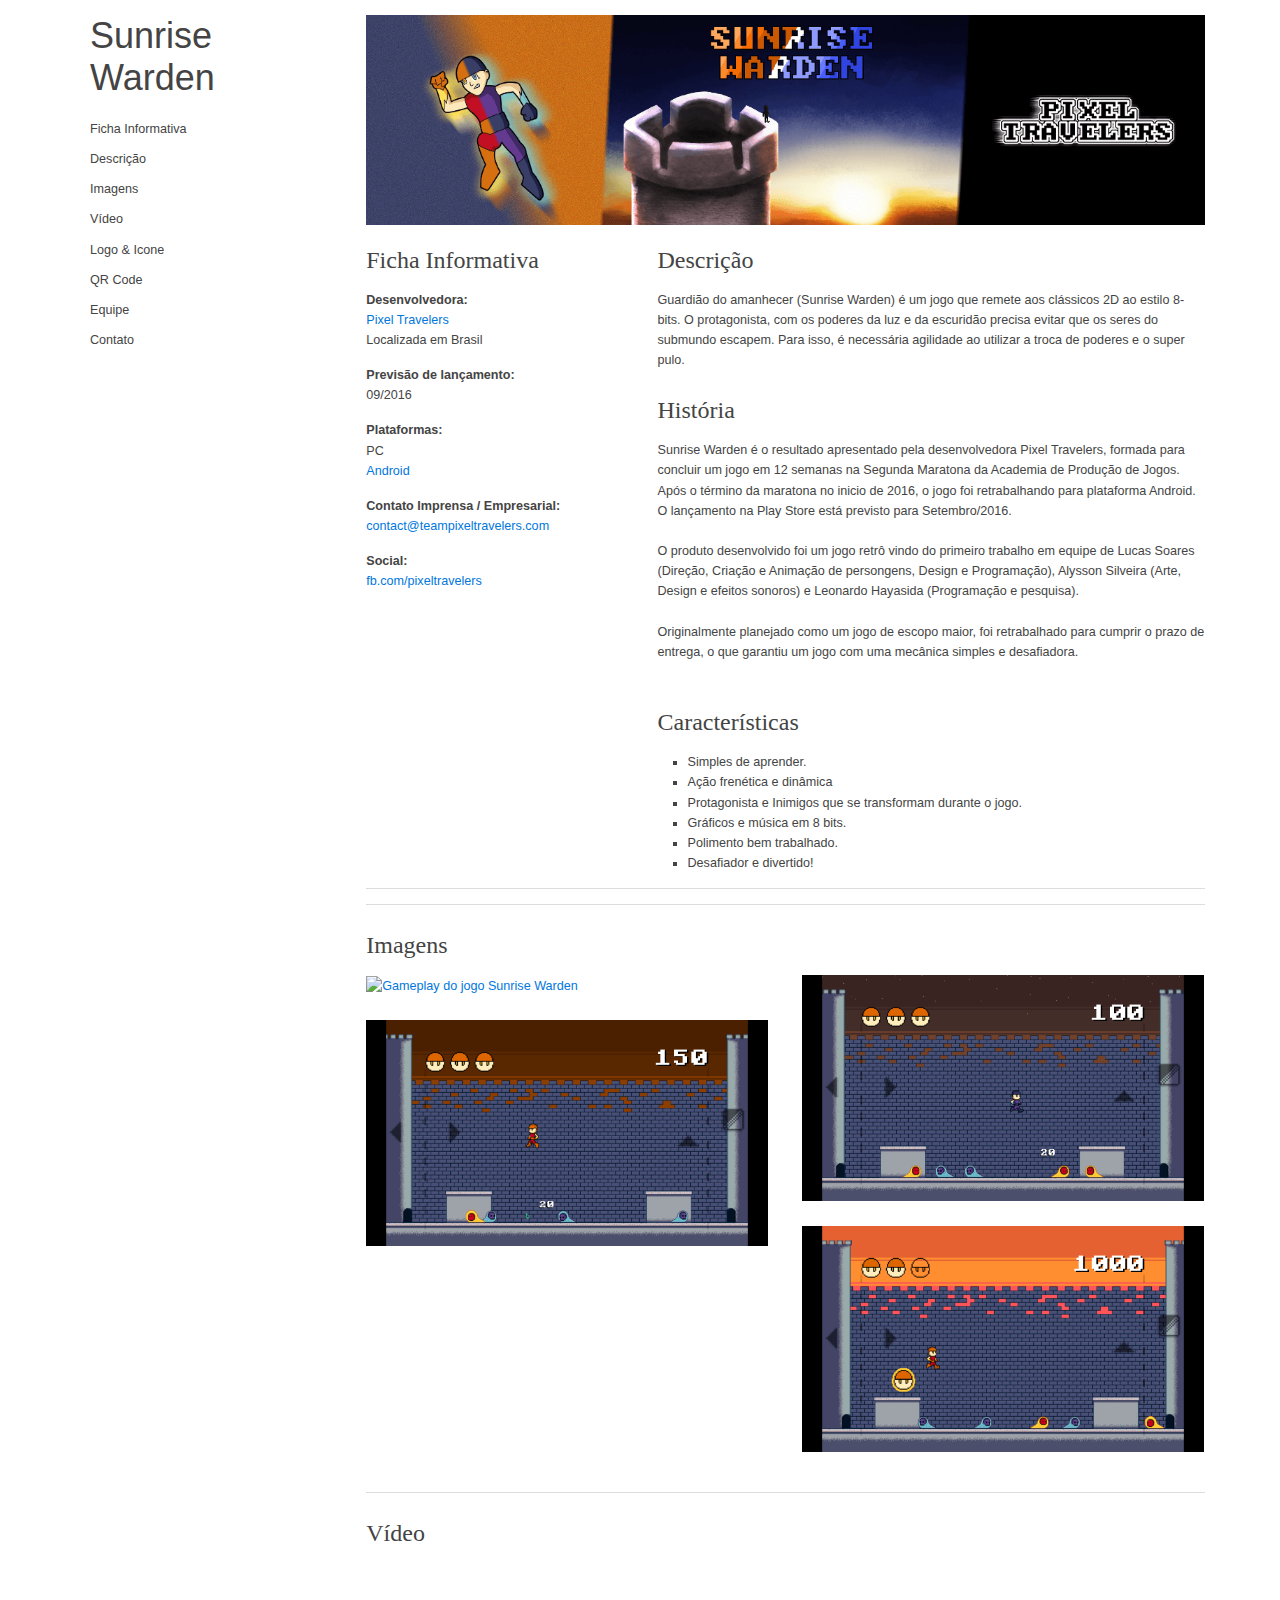
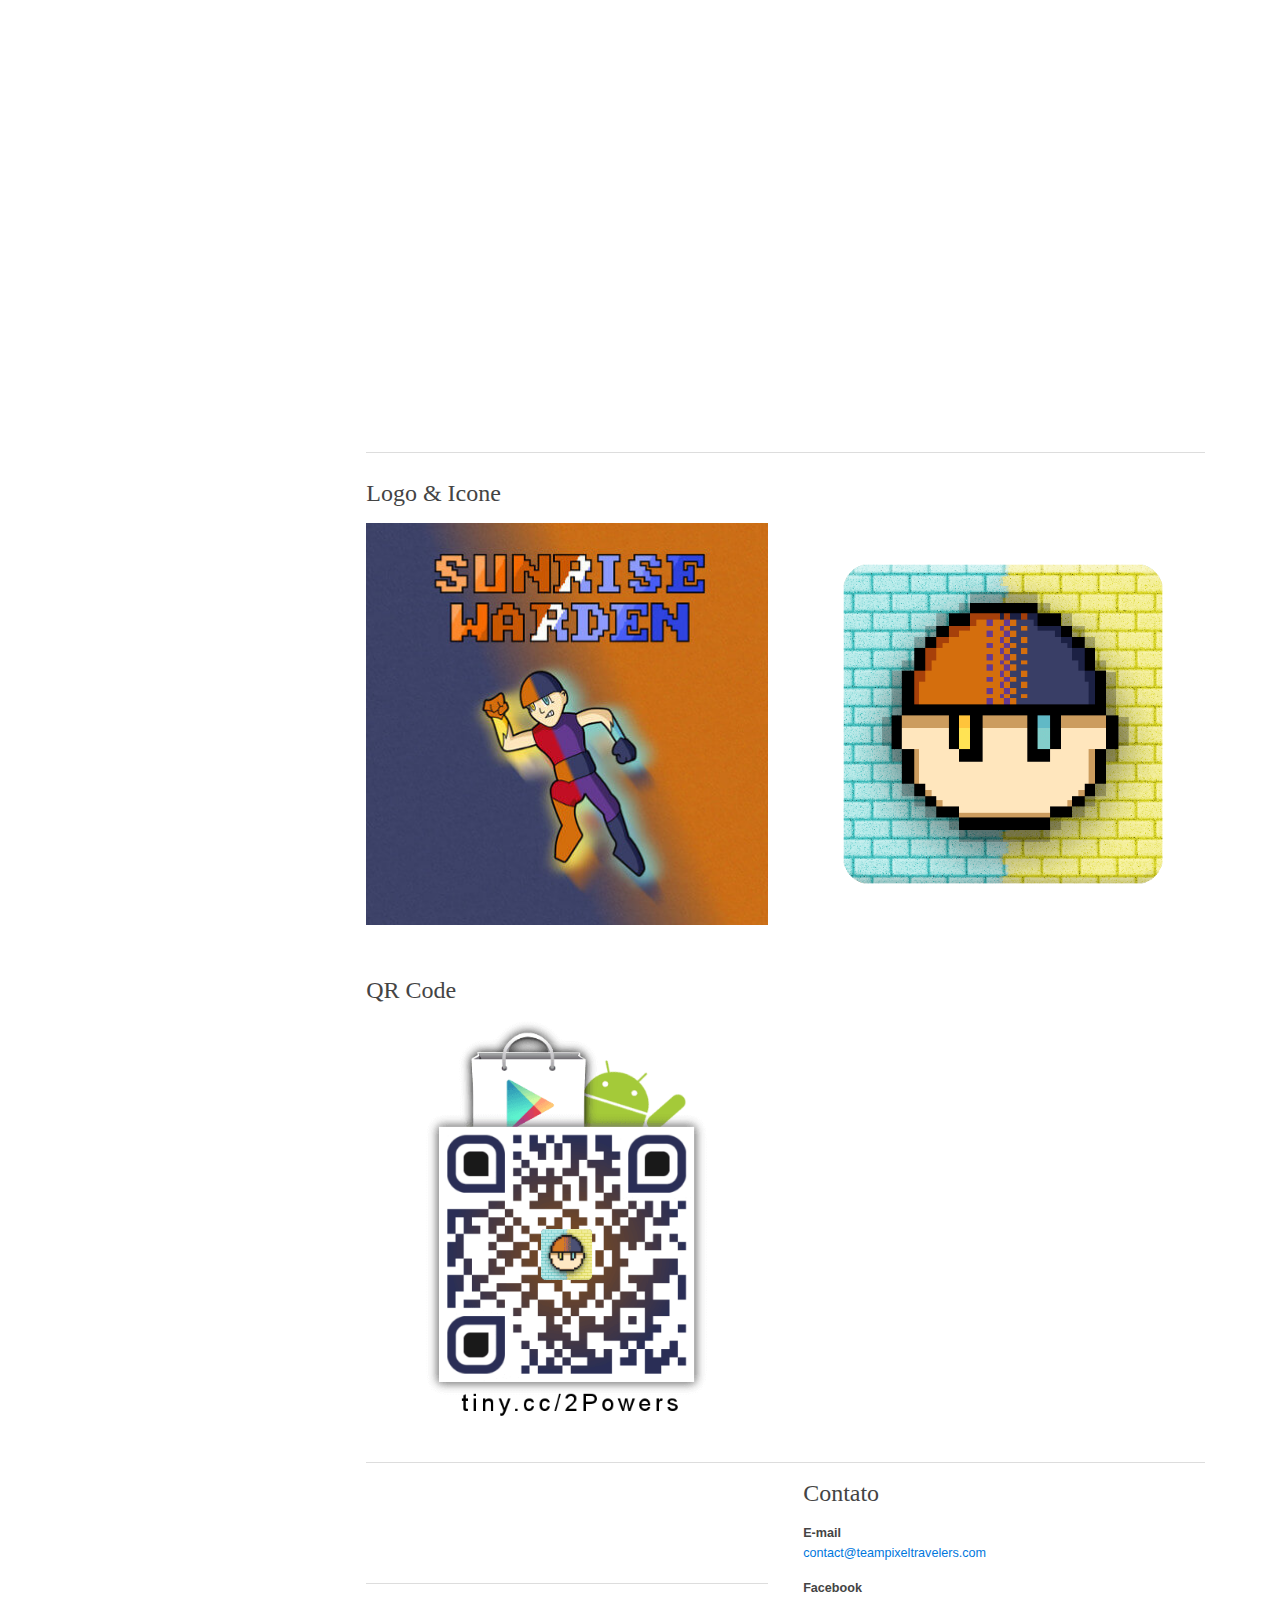
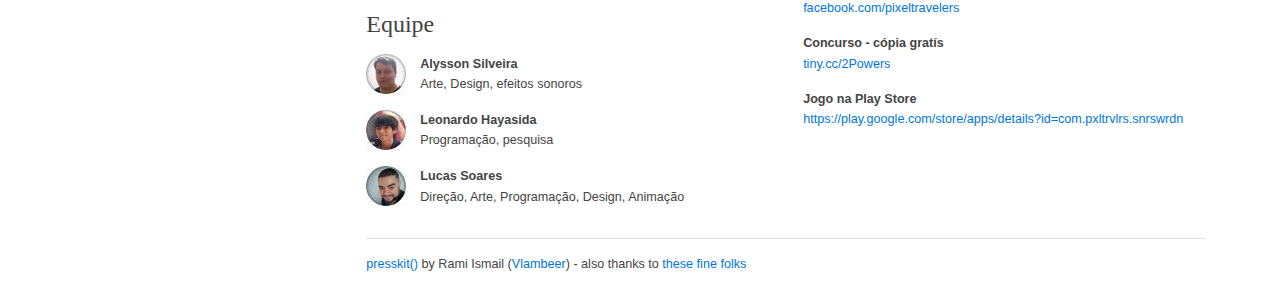
==== index.html @ 5d0331fb "teste leadbolt" ====
<!DOCTYPE html>
<html><head>
<meta http-equiv="content-type" content="text/html; charset=UTF-8">

		<meta charset="utf-8">

		<meta name="viewport" content="width=device-width, initial-scale=1">

		

		<title>Sunrise Warden</title>

		<link href="index_arquivos/uikit.css" rel="stylesheet" type="text/css">

		<link href="index_arquivos/style.css" rel="stylesheet" type="text/css">

		<link rel="icon" href="sunrise-warden.ico" />

	</head>



	<body>

		<div class="uk-container uk-container-center">

			<div class="uk-grid">

				<div id="navigation" class="uk-width-medium-1-4">

					<h1 class="nav-header">Sunrise Warden</h1>

				<!--	<a class="nav-header" target="_blank" href="http://http://sunrisewarden.com/">sunrisewarden.com</a> -->

					<ul class="uk-nav uk-nav-side">					<li><a href="#factsheet">Ficha Informativa</a></li>

						<li><a href="#description">Descrição</a></li>

						<li><a href="#images">Imagens</a></li>

						<li><a href="#video">Vídeo</a></li>


						<li><a href="#logo">Logo &amp; Icone</a></li>


						<li><a href="#qrcode">QR Code</a></li>

						<li><a href="#credits">Equipe</a></li>

						<li><a href="#contact">Contato</a></li>

					</ul>

				</div>

				<div id="content" class="uk-width-medium-3-4"><img src="index_arquivos/header.png" class="header">					<div class="uk-grid">

						<div class="uk-width-medium-2-6">

							<h2 id="factsheet">Ficha Informativa</h2>

							<p>

								<strong>Desenvolvedora:</strong><br>

								<a target="_blank" href="http://fb.com/pixel-travelers/">Pixel Travelers</a><br>

								Localizada em Brasil

							</p>

							<p>

								<strong>Previsão de lançamento:</strong><br>

								09/2016

							</p>
							<p>

								<strong>Plataformas:</strong><br>

								PC<br>
								<a href="https://play.google.com/store/apps/details?id=com.pxltrvlrs.snrswrdn" target="_blank">Android</a>

							</p>

							<p>

								<strong>Contato Imprensa / Empresarial:</strong><br>

								<a href="mailto:contact@teampixeltravelers.com">contact@teampixeltravelers.com</a>

							</p>        

							<p>

								<strong>Social:</strong><br><a target="_blank" href="http://fb.com/pixeltravelers">fb.com/pixeltravelers</a><br>							</p>

							

							 

							

						</div>

						<div class="uk-width-medium-4-6">

							<h2 id="description">Descrição</h2>

							<p>

	Guardião do amanhecer (Sunrise Warden) é um jogo que remete aos clássicos 2D ao estilo 8-bits. O protagonista, com os poderes da luz e da escuridão precisa evitar que os seres do submundo escapem. Para isso, é necessária agilidade ao utilizar a troca de poderes e o super pulo.

	</p>

							<h2 id="history">História</h2><strong></strong>

<p>Sunrise Warden é o resultado apresentado pela desenvolvedora Pixel Travelers, formada para concluir um jogo em 12 semanas na Segunda Maratona da Academia de Produção de Jogos. Após o término da maratona no inicio de 2016, o jogo foi retrabalhando para plataforma Android. O lançamento na Play Store está previsto para Setembro/2016.<br><br>
	    O produto desenvolvido foi um jogo retrô vindo do primeiro trabalho em equipe de Lucas Soares 
(Direção, Criação e Animação de persongens, Design e Programação), 
Alysson Silveira (Arte, Design e efeitos sonoros) e Leonardo Hayasida (Programação e pesquisa).<br><br>
	    Originalmente planejado como um jogo de escopo maior, foi retrabalhado para cumprir o prazo de entrega, o que garantiu um jogo com uma mecânica simples e desafiadora.<br><br>
	    </p>

<h2>Características</h2>		
<ul><li>Simples de aprender.</li><li>Ação frenética e dinâmica</li><li>Protagonista e Inimigos que se transformam durante o jogo.</li><li>Gráficos e música em 8 bits.</li><li>Polimento bem trabalhado.</li><li>Desafiador e divertido!</li></ul>									

							

						</div>

					</div>



					<hr>

					
<script async src="//pagead2.googlesyndication.com/pagead/js/adsbygoogle.js"></script>
<!-- Sunrise Warden Responsivo -->
<ins class="adsbygoogle"
     style="display:block"
     data-ad-client="ca-pub-5079754148533263"
     data-ad-slot="8877072432"
     data-ad-format="auto"></ins>
<script>
(adsbygoogle = window.adsbygoogle || []).push({});
</script>

					<hr>


					<h2 id="images">Imagens</h2><div style="position: relative; height: 502px;" class="uk-grid images"><div style="position: absolute; left: 0px; top: 0px;" class="uk-width-medium-1-2"><a target="_blank" href="./index_arquivos/sunrise-warden-game-gif.gif"><img src="index_arquivos/sunrise-warden-game-gif.gif" alt="Gameplay do jogo Sunrise Warden"></a></div><div style="position: absolute; left: 436px; top: 0px;" class="uk-width-medium-1-2"><a target="_blank" href="./index_arquivos/sunrise-warden-gameplay-01.png"><img src="index_arquivos/sunrise-warden-gameplay-01.png" alt="Gameplay do jogo Sunrise Warden"></a></div><div style="position: absolute; left: 436px; top: 247px;" class="uk-width-medium-1-2"><a target="_blank" href="./index_arquivos/sunrise-warden-gameplay-02.png"><img src="index_arquivos/sunrise-warden-gameplay-02.png" alt="Gameplay do jogo Sunrise Warden"></a></div><div style="position: absolute; left: 0px; top: 249px;" class="uk-width-medium-1-2"><a target="_blank" href="./index_arquivos/sunrise-warden-gameplay-03.png"><img src="index_arquivos/sunrise-warden-gameplay-03.png" alt="Gameplay do jogo Sunrise Warden"></a></div></div>					



					<hr>

					<h2 id="video">Vídeo</h2>
					<div class="uk-responsive-width iframe-container">
						<iframe width="560" height="315" src="https://www.youtube.com/embed/ljiQ0MjEiMY?rel=0" frameborder="0" allowfullscreen></iframe>
					</div>					

					<hr>

					<h2 id="logo">Logo &amp; Icone</h2><div style="position: relative; height: 426.867px;" class="uk-grid images"><div style="position: absolute; left: 0px; top: 0px;" class="uk-width-medium-1-2"><a target="_blank" href="./index_arquivos/logo.jpg"><img src="index_arquivos/logo.jpg" alt="logo"></a></div><div style="position: absolute; left: 436px; top: 0px;" class="uk-width-medium-1-2"><a target="_blank" href="./index_arquivos/icone-android.png"><img src="index_arquivos/icone-android.png" alt="icone"></a></div></div>

					<h2 id="qrcode">QR Code</h2><div style="position: relative; height: 426.867px;" class="uk-grid images"><div style="position: absolute; left: 0px; top: 0px;" class="uk-width-medium-1-2"><a target="_blank" href="./index_arquivos/sunrise-warden-qrcode.png"><img src="index_arquivos/sunrise-warden-qrcode.png" alt="QR Code"></a></div></div>					

					<hr>					<div class="uk-grid">

						<div class="uk-width-medium-1-2">

							<div style="width:100%;height:90px">
						<script type="text/javascript" src="http://ad.leadbolt.net/show_app_ad.js?section_id=550066929"></script></div>

							<hr>

							<h2 id="credits">Equipe</h2>

							<p style="margin-bottom:16px;"><img style="width:40px;float:left;margin-right:14px;" src="./index_arquivos/alysson-silveira.jpg"><strong>Alysson Silveira</strong><br>Arte, Design, efeitos sonoros</p>	

							<p style="margin-bottom:16px;"><img style="width:40px;float:left;margin-right:14px;" src="./index_arquivos/leonardo-hayasida.jpg"><strong>Leonardo Hayasida</strong><br>Programação, pesquisa</p>

							<p style="margin-bottom:16px;"><img style="width:40px;float:left;margin-right:14px;" src="./index_arquivos/lucas-soares.jpg"><strong>Lucas Soares</strong><br>Direção, Arte, Programação, Design, Animação</p>

						</div>

						<div class="uk-width-medium-1-2">

							<h2 id="contact">Contato</h2>

							<p><strong>E-mail</strong><br>
							<a href="mailto:contact@teampixeltravelers.com">contact@teampixeltravelers.com</a>
							</p>

							<p><strong>Facebook</strong><br>
							<a target="_blank" href="http://facebook.com/pixeltravelers">facebook.com/pixeltravelers</a></p>

							<p><strong>Concurso - cópia gratís</strong><br><a target="_blank" href="tiny.cc/2Powers">tiny.cc/2Powers</a></p>		

							<p><strong>Jogo na Play Store</strong><br>
							<a href="https://play.google.com/store/apps/details?id=com.pxltrvlrs.snrswrdn" target="_blank">https://play.google.com/store/apps/details?id=com.pxltrvlrs.snrswrdn</a></p>				
						</div>

					</div>



					<hr>



					<p><a target="_blank" href="http://dopresskit.com/">presskit()</a> by Rami Ismail (<a target="_blank" href="http://www.vlambeer.com/">Vlambeer</a>) - also thanks to <a target="_blank" href="/presskit/sheet.php?p=credits">these fine folks</a></p>

				</div>

			</div>

		</div>



		<script type="text/javascript" src="index_arquivos/jquery.js"></script>

		<script type="text/javascript" src="index_arquivos/jquery_002.js"></script>		

		<script type="text/javascript" src="index_arquivos/masonry.js"></script>

		<script type="text/javascript">

			$(function() {

				var container = $('.images');



				container.imagesLoaded( function() {

					container.masonry({

						itemSelector: '.uk-width-medium-1-2',

					});

				});

			});

		</script>	
		<script>
		  (function(i,s,o,g,r,a,m){i['GoogleAnalyticsObject']=r;i[r]=i[r]||function(){
		  (i[r].q=i[r].q||[]).push(arguments)},i[r].l=1*new Date();a=s.createElement(o),
		  m=s.getElementsByTagName(o)[0];a.async=1;a.src=g;m.parentNode.insertBefore(a,m)
		  })(window,document,'script','https://www.google-analytics.com/analytics.js','ga');

		  ga('create', 'UA-84078735-1', 'auto');
		  ga('send', 'pageview');

		</script>
</body></html>
---- index_arquivos/style.css ----
body {
	padding: 15px 0;
	font-family: "Trebuchet MS", Arial, Helvetica, sans-serif;
	font-size: 0.9em;
	line-height:1.6em;
}

img {
	width: 100%;
}

#navigation h1.nav-header {
	padding: 0 15px;
	margin-bottom: 0;
}

#navigation a.nav-header {
	padding: 5px 15px;
	font-weight: bold;
}

#navigation ul.uk-nav {
	padding: 15px 0;
}

#navigation p {
	padding-bottom: 10px;
}

#navigation li.language-select select {
	float: right;
}

#content h2 {
	font-family: Georgia, "Times New Roman", Times, serif;s
}

#content img.header {
	margin-bottom: 20px;
}

#content ul {
	list-style-type: square;
}

#content li.done {
	color: #008000;
	text-decoration: line-through;
}

#content div.images div {
	padding-bottom: 25px;
}

#content p.images-text {
	margin-top: -15px;
}

#content .iframe-container {
	position: relative;
	/* Magic! Makes sure the container is high enough to show the entire iframe 
	 * Thanks to http://andmag.se/2011/11/responsive-embeds/ */
	padding-bottom: 56.5%;
}

#content iframe {
	position: absolute;
	top: 0;
	left: 0;
	width: 100%;
	height: 100%;
}

@media (max-width: 767px) {
	h2 {
		margin-top: 25px;
	}
}
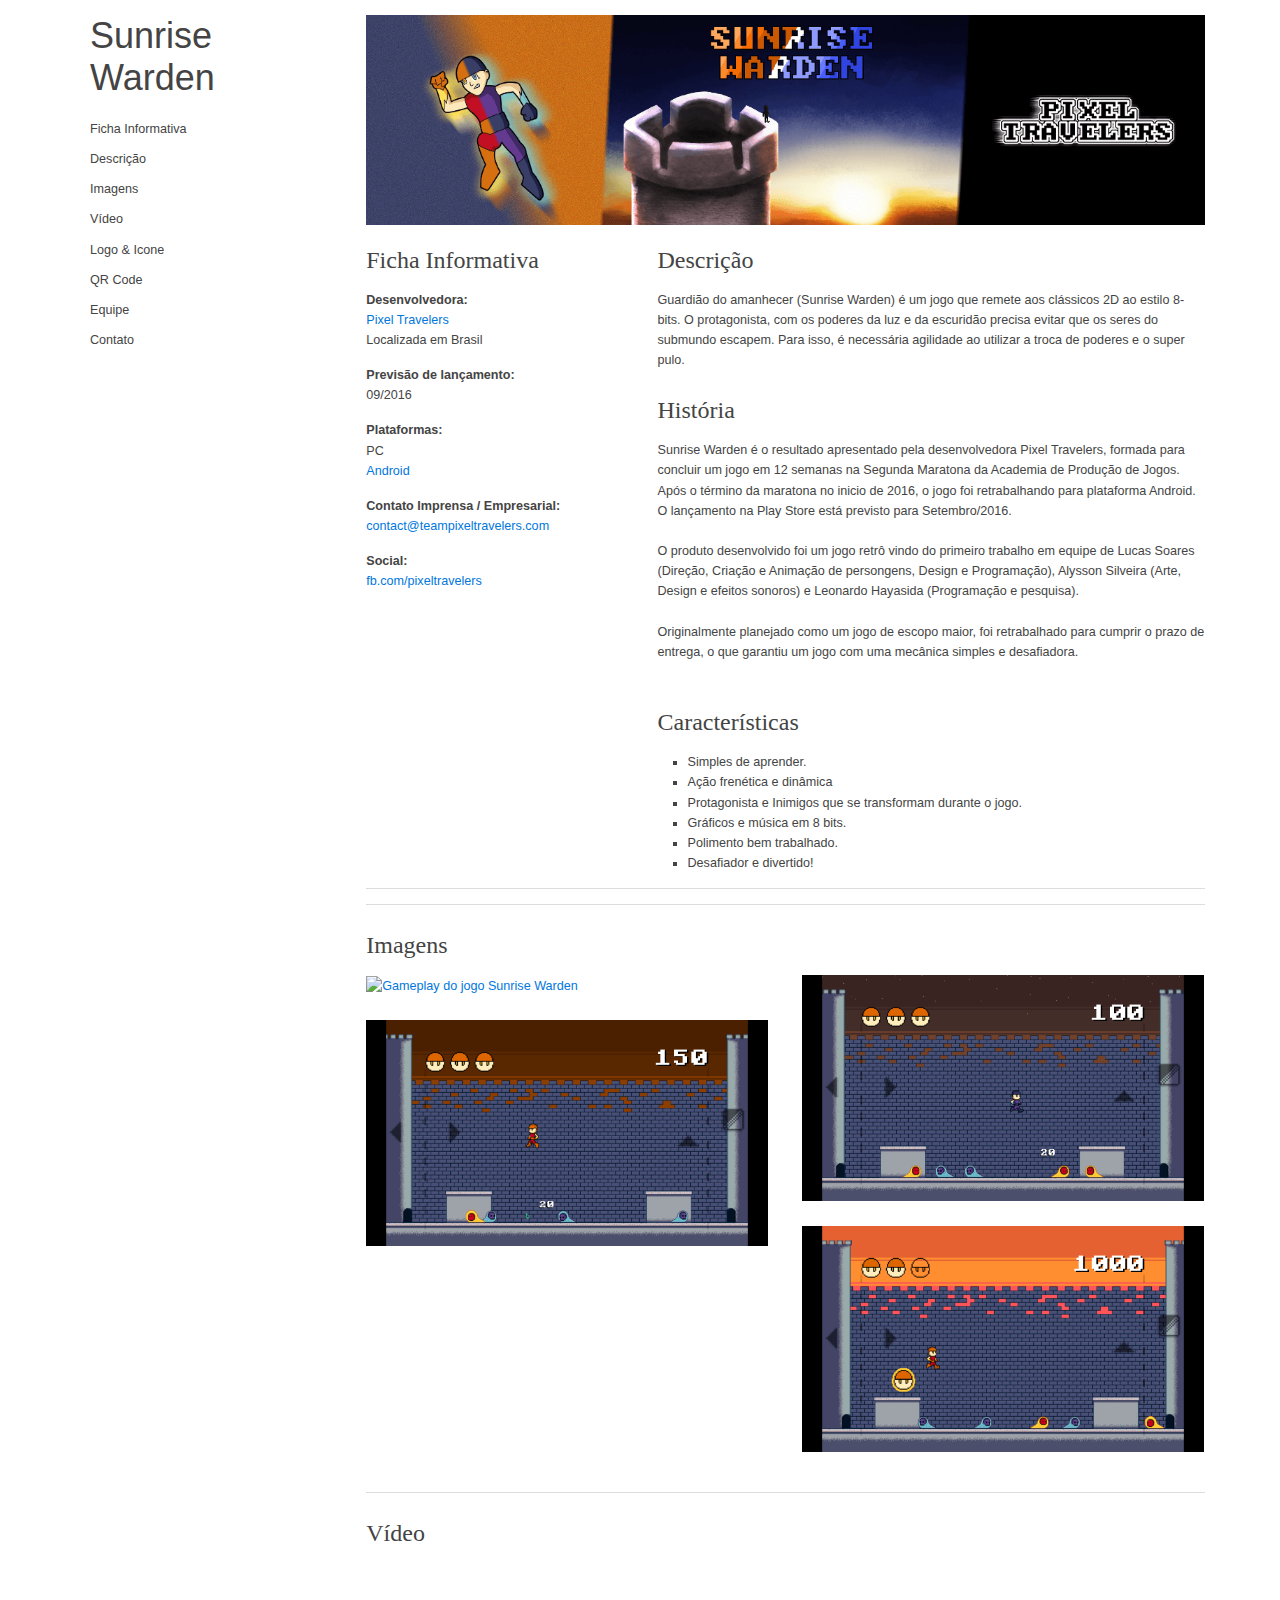
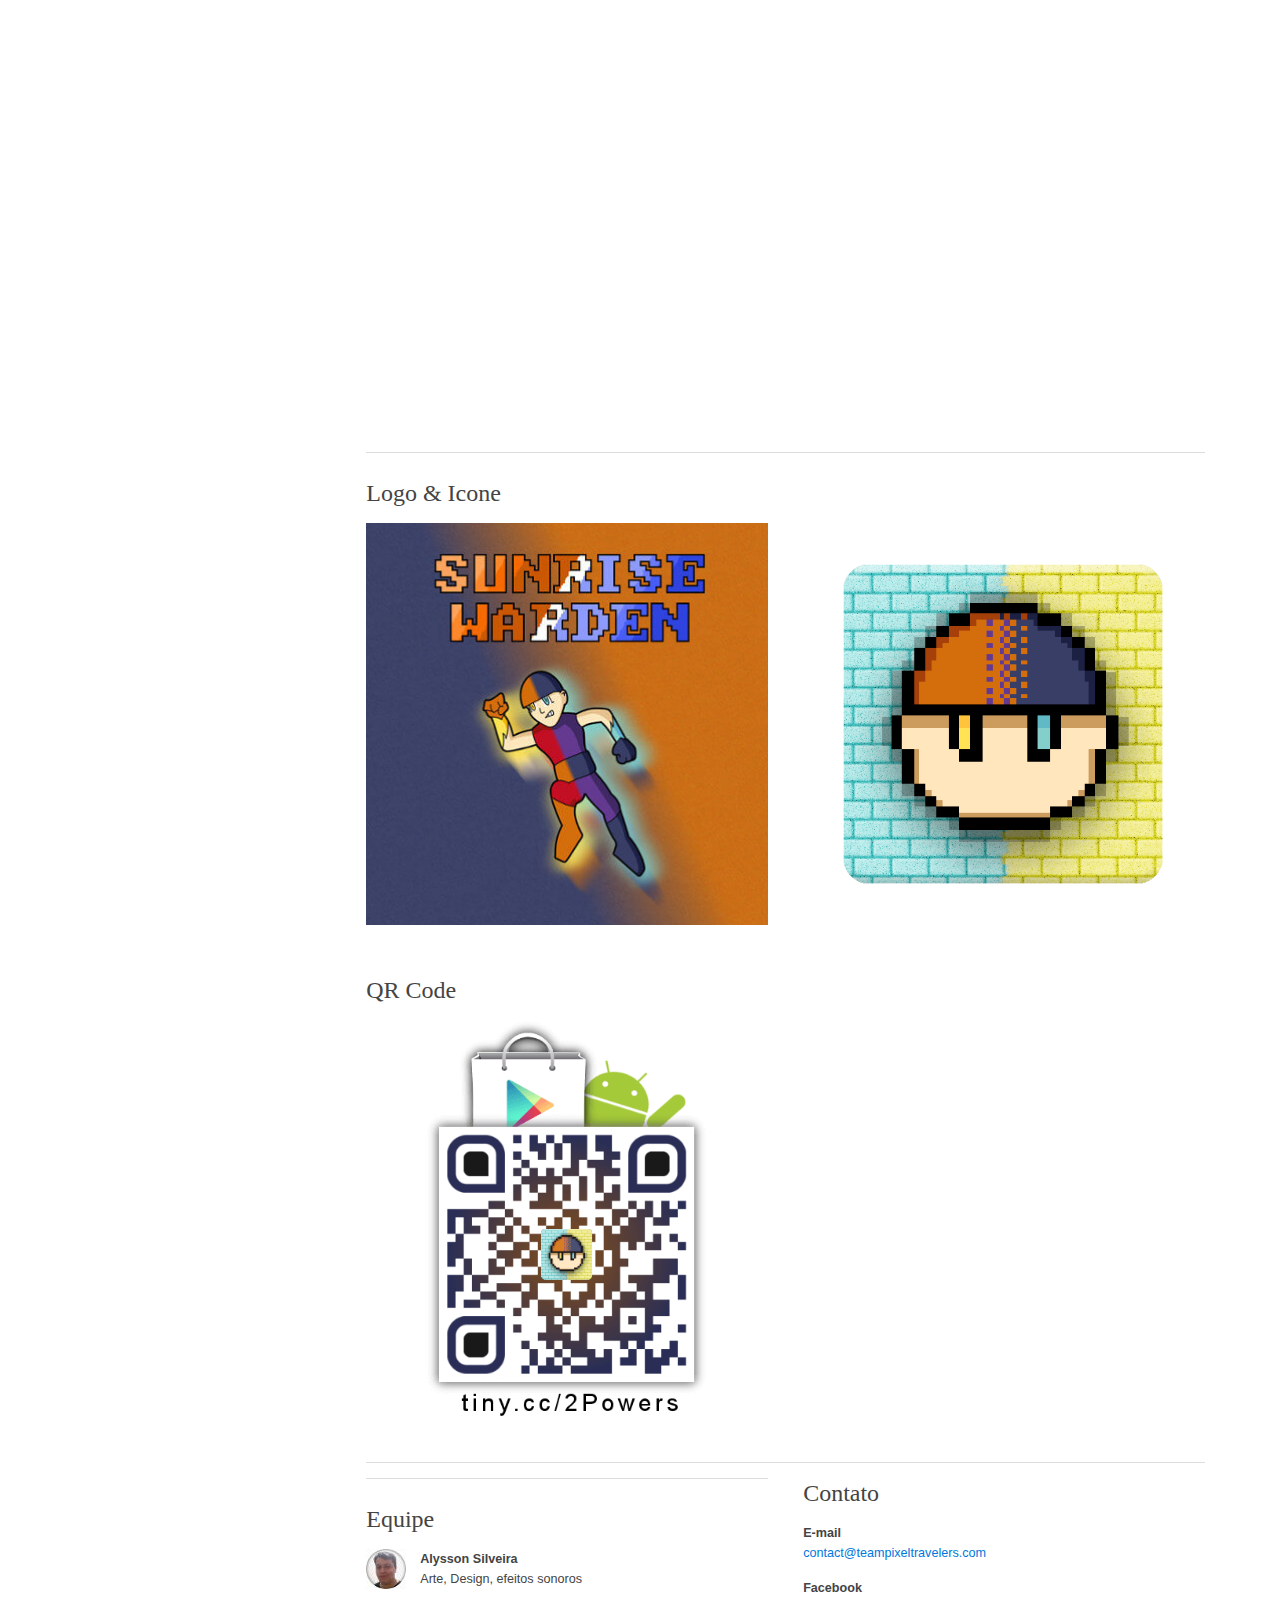
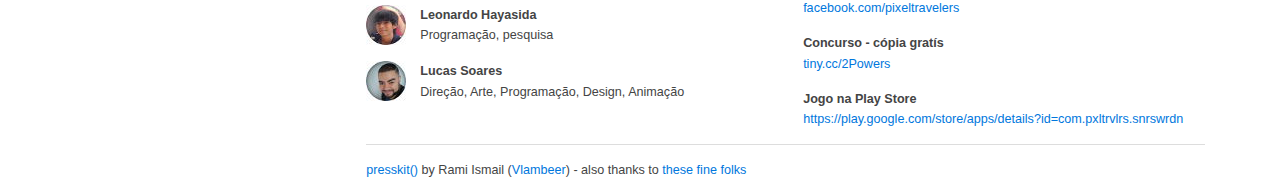
==== commit 7702a4d6: "teste leadbolt" ====
--- a/index.html
+++ b/index.html
@@ -174,9 +174,6 @@
 
 						<div class="uk-width-medium-1-2">
 
-							<div style="width:100%;height:90px">
-						<script type="text/javascript" src="http://ad.leadbolt.net/show_app_ad.js?section_id=550066929"></script></div>
-
 							<hr>
 
 							<h2 id="credits">Equipe</h2>
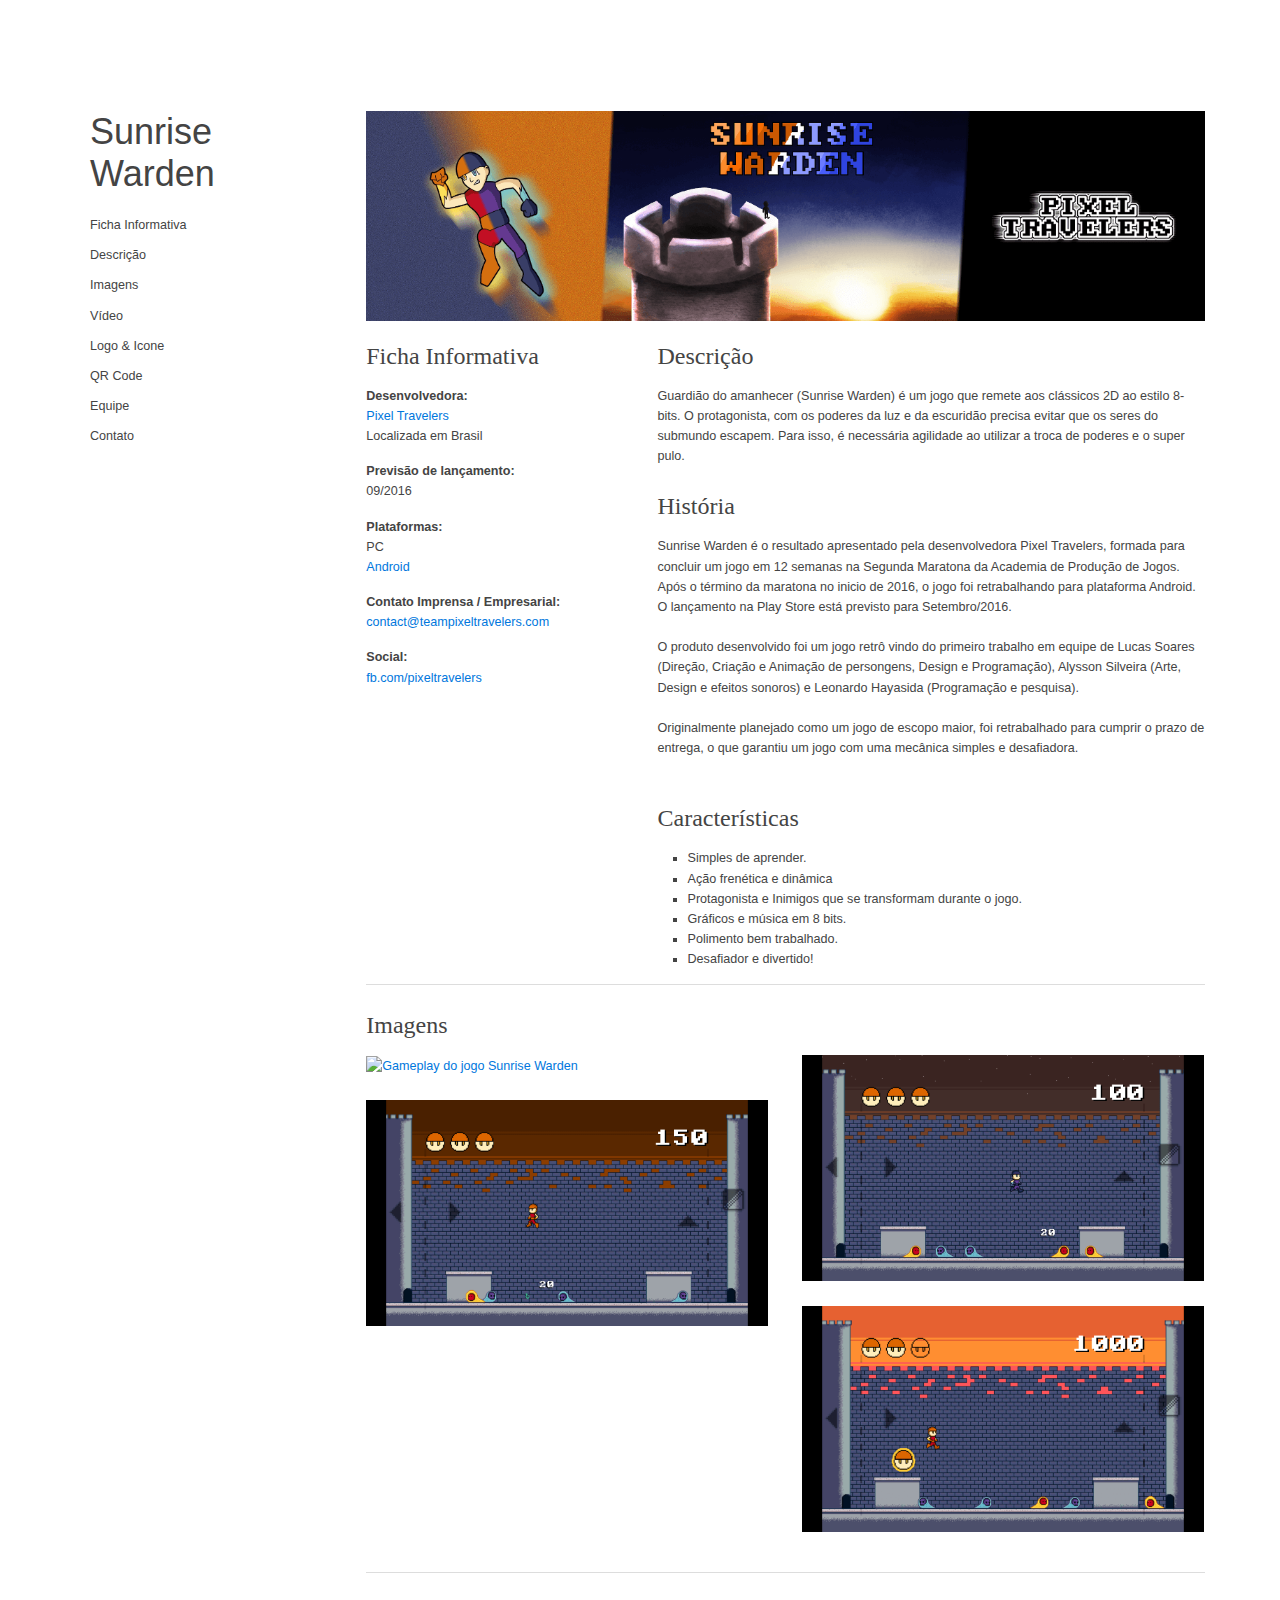
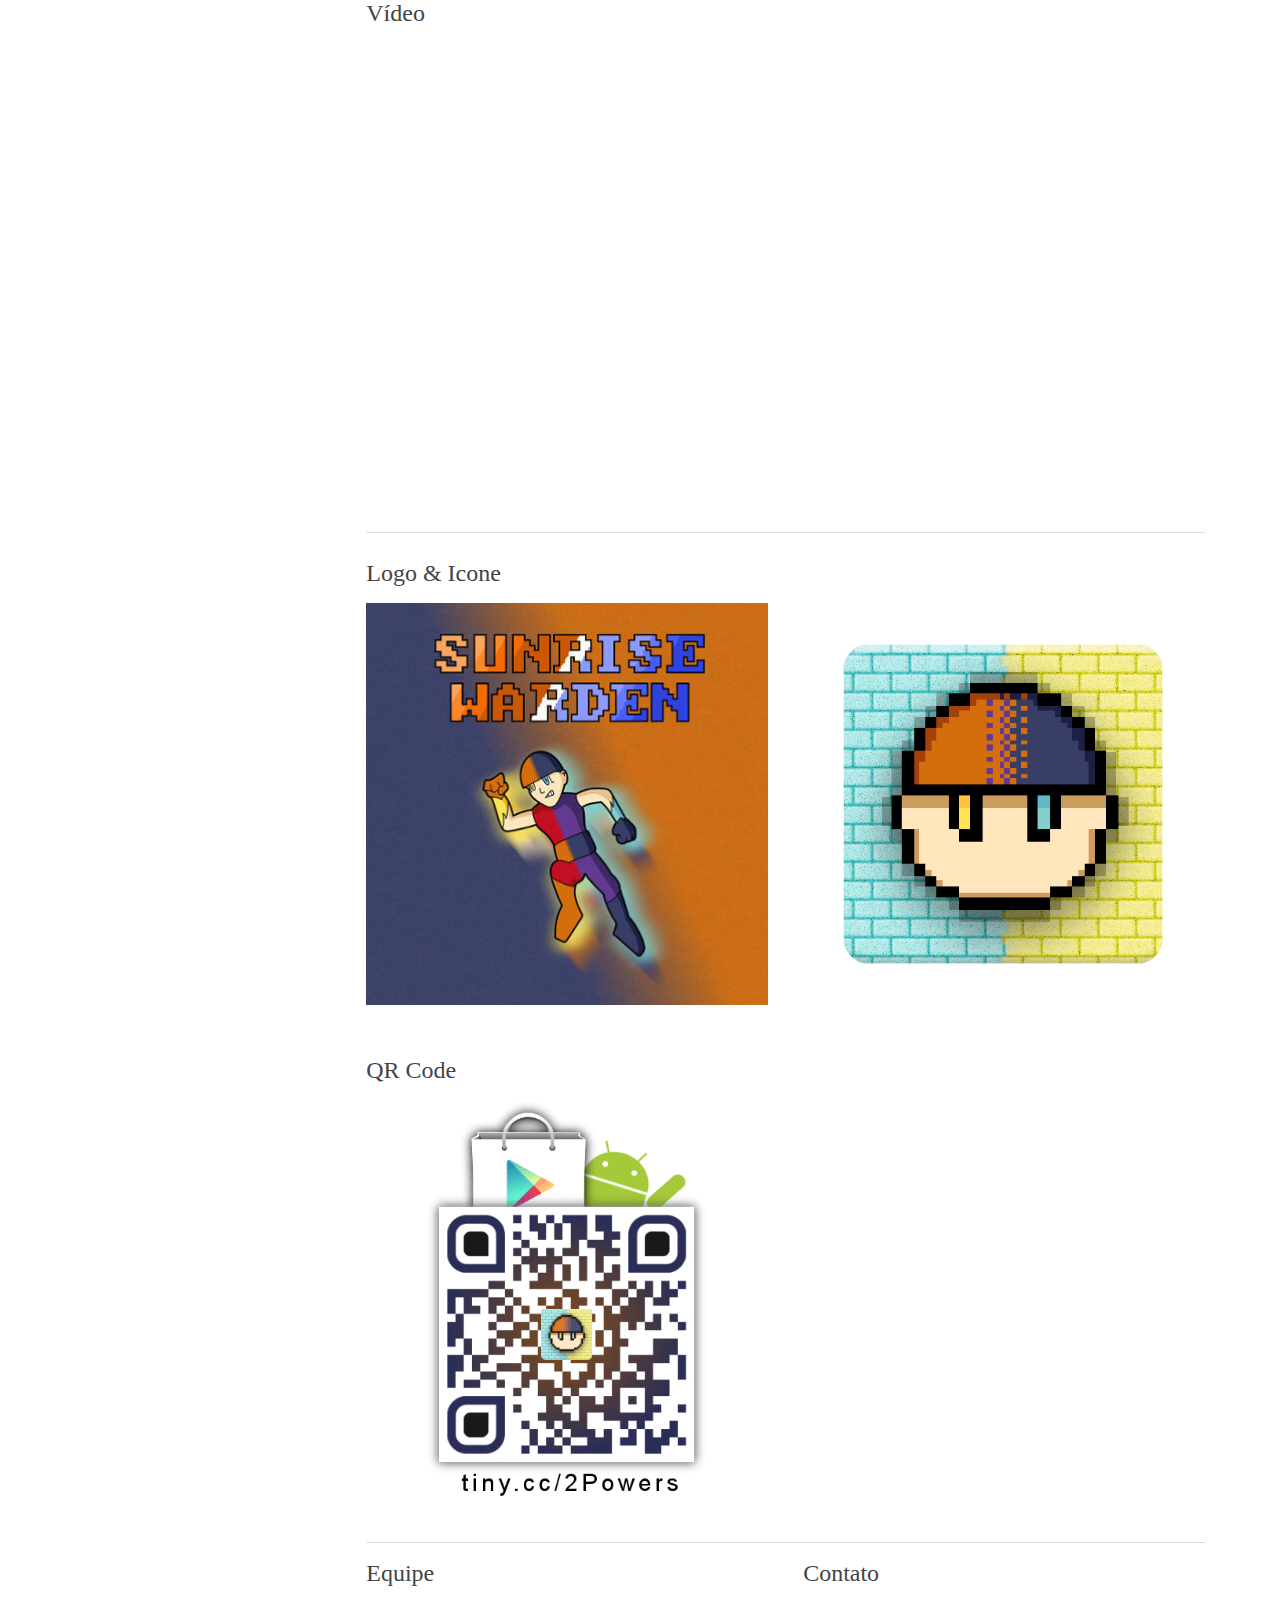
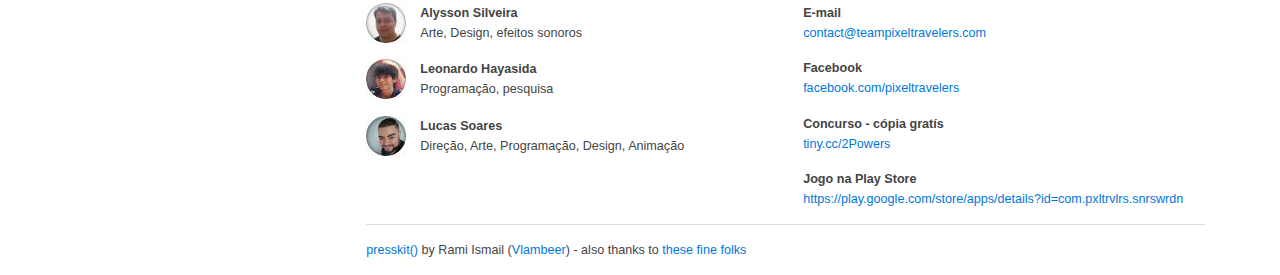
==== commit c8bc49ca: "testando google ads" ====
--- a/index.html
+++ b/index.html
@@ -23,6 +23,16 @@
 	<body>
 
 		<div class="uk-container uk-container-center">
+
+			<script async src="//pagead2.googlesyndication.com/pagead/js/adsbygoogle.js"></script>
+			<!-- Sunrise Warden Cabeçalho -->
+			<ins class="adsbygoogle"
+			     style="display:inline-block;width:728px;height:90px"
+			     data-ad-client="ca-pub-5079754148533263"
+			     data-ad-slot="2292155231"></ins>
+			<script>
+			(adsbygoogle = window.adsbygoogle || []).push({});
+			</script>
 
 			<div class="uk-grid">
 
@@ -134,22 +144,6 @@
 
 					</div>
 
-
-
-					<hr>
-
-					
-<script async src="//pagead2.googlesyndication.com/pagead/js/adsbygoogle.js"></script>
-<!-- Sunrise Warden Responsivo -->
-<ins class="adsbygoogle"
-     style="display:block"
-     data-ad-client="ca-pub-5079754148533263"
-     data-ad-slot="8877072432"
-     data-ad-format="auto"></ins>
-<script>
-(adsbygoogle = window.adsbygoogle || []).push({});
-</script>
-
 					<hr>
 
 
@@ -173,8 +167,6 @@
 					<hr>					<div class="uk-grid">
 
 						<div class="uk-width-medium-1-2">
-
-							<hr>
 
 							<h2 id="credits">Equipe</h2>
 
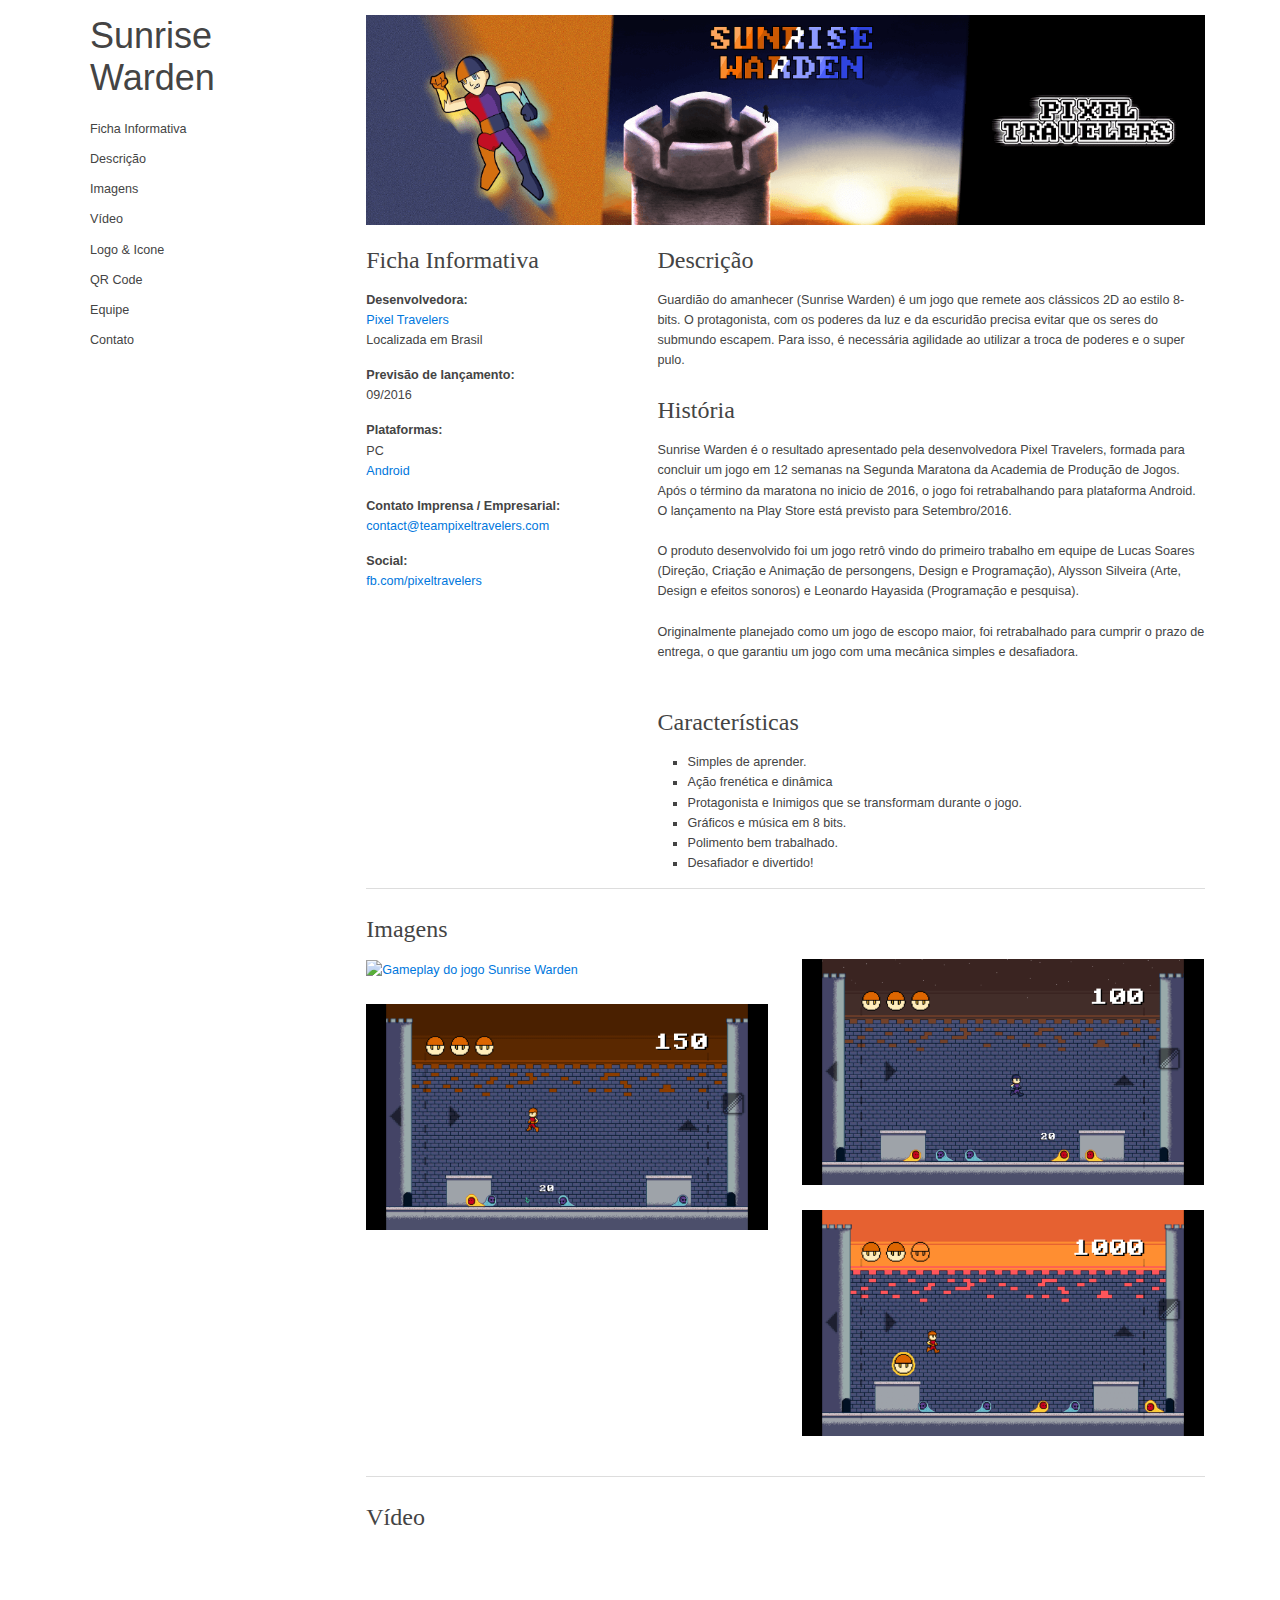
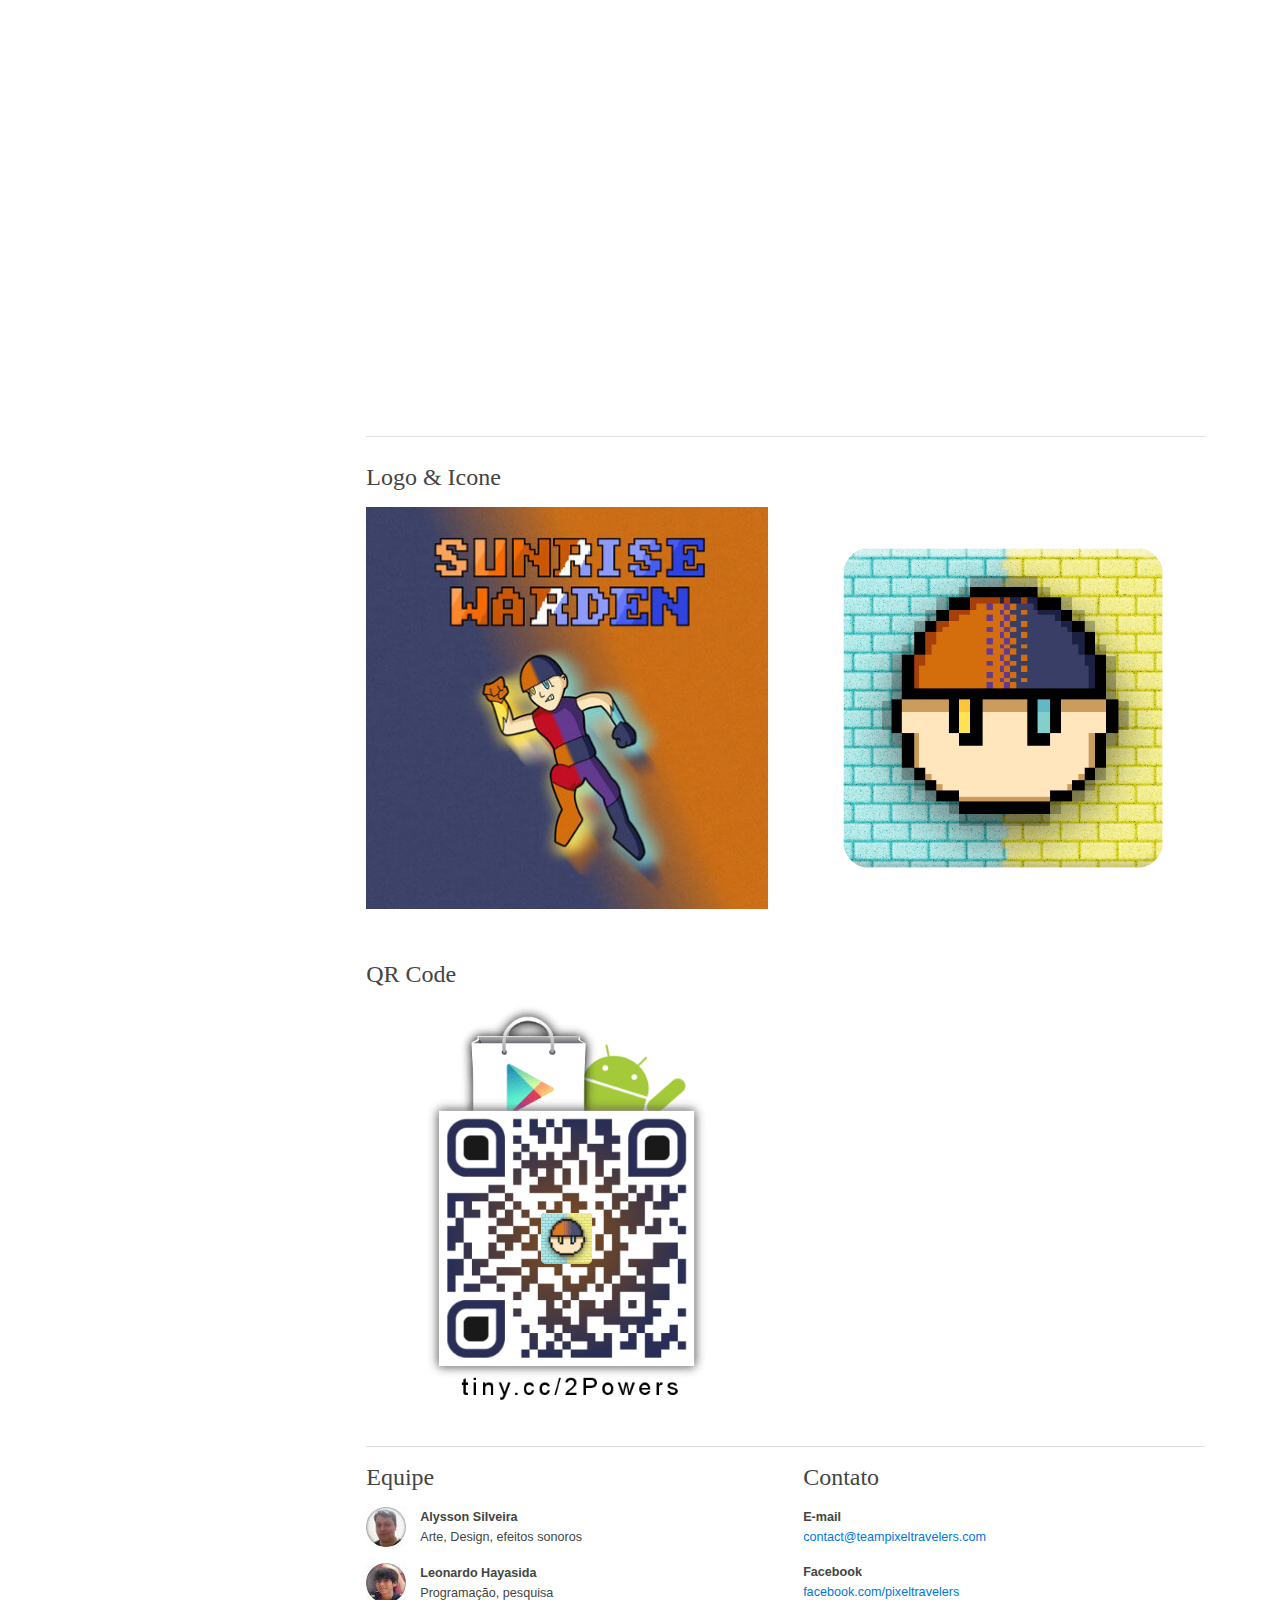
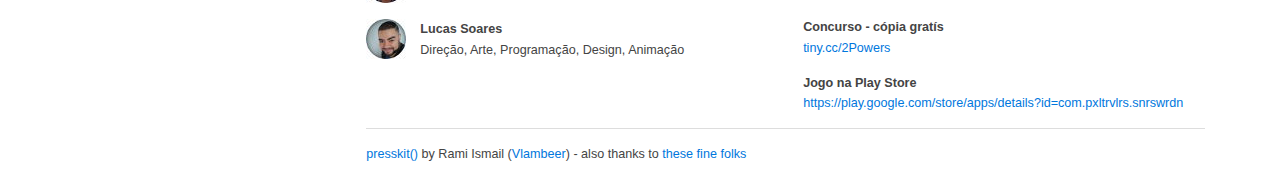
==== commit ed76359d: "testando google ads" ====
--- a/index.html
+++ b/index.html
@@ -24,14 +24,15 @@
 
 		<div class="uk-container uk-container-center">
 
-			<script async src="//pagead2.googlesyndication.com/pagead/js/adsbygoogle.js"></script>
+			<script type="text/javascript">
+			    google_ad_client = "ca-pub-5079754148533263";
+			    google_ad_slot = "2292155231";
+			    google_ad_width = 728;
+			    google_ad_height = 90;
+			</script>
 			<!-- Sunrise Warden Cabeçalho -->
-			<ins class="adsbygoogle"
-			     style="display:inline-block;width:728px;height:90px"
-			     data-ad-client="ca-pub-5079754148533263"
-			     data-ad-slot="2292155231"></ins>
-			<script>
-			(adsbygoogle = window.adsbygoogle || []).push({});
+			<script type="text/javascript"
+			src="//pagead2.googlesyndication.com/pagead/show_ads.js">
 			</script>
 
 			<div class="uk-grid">
